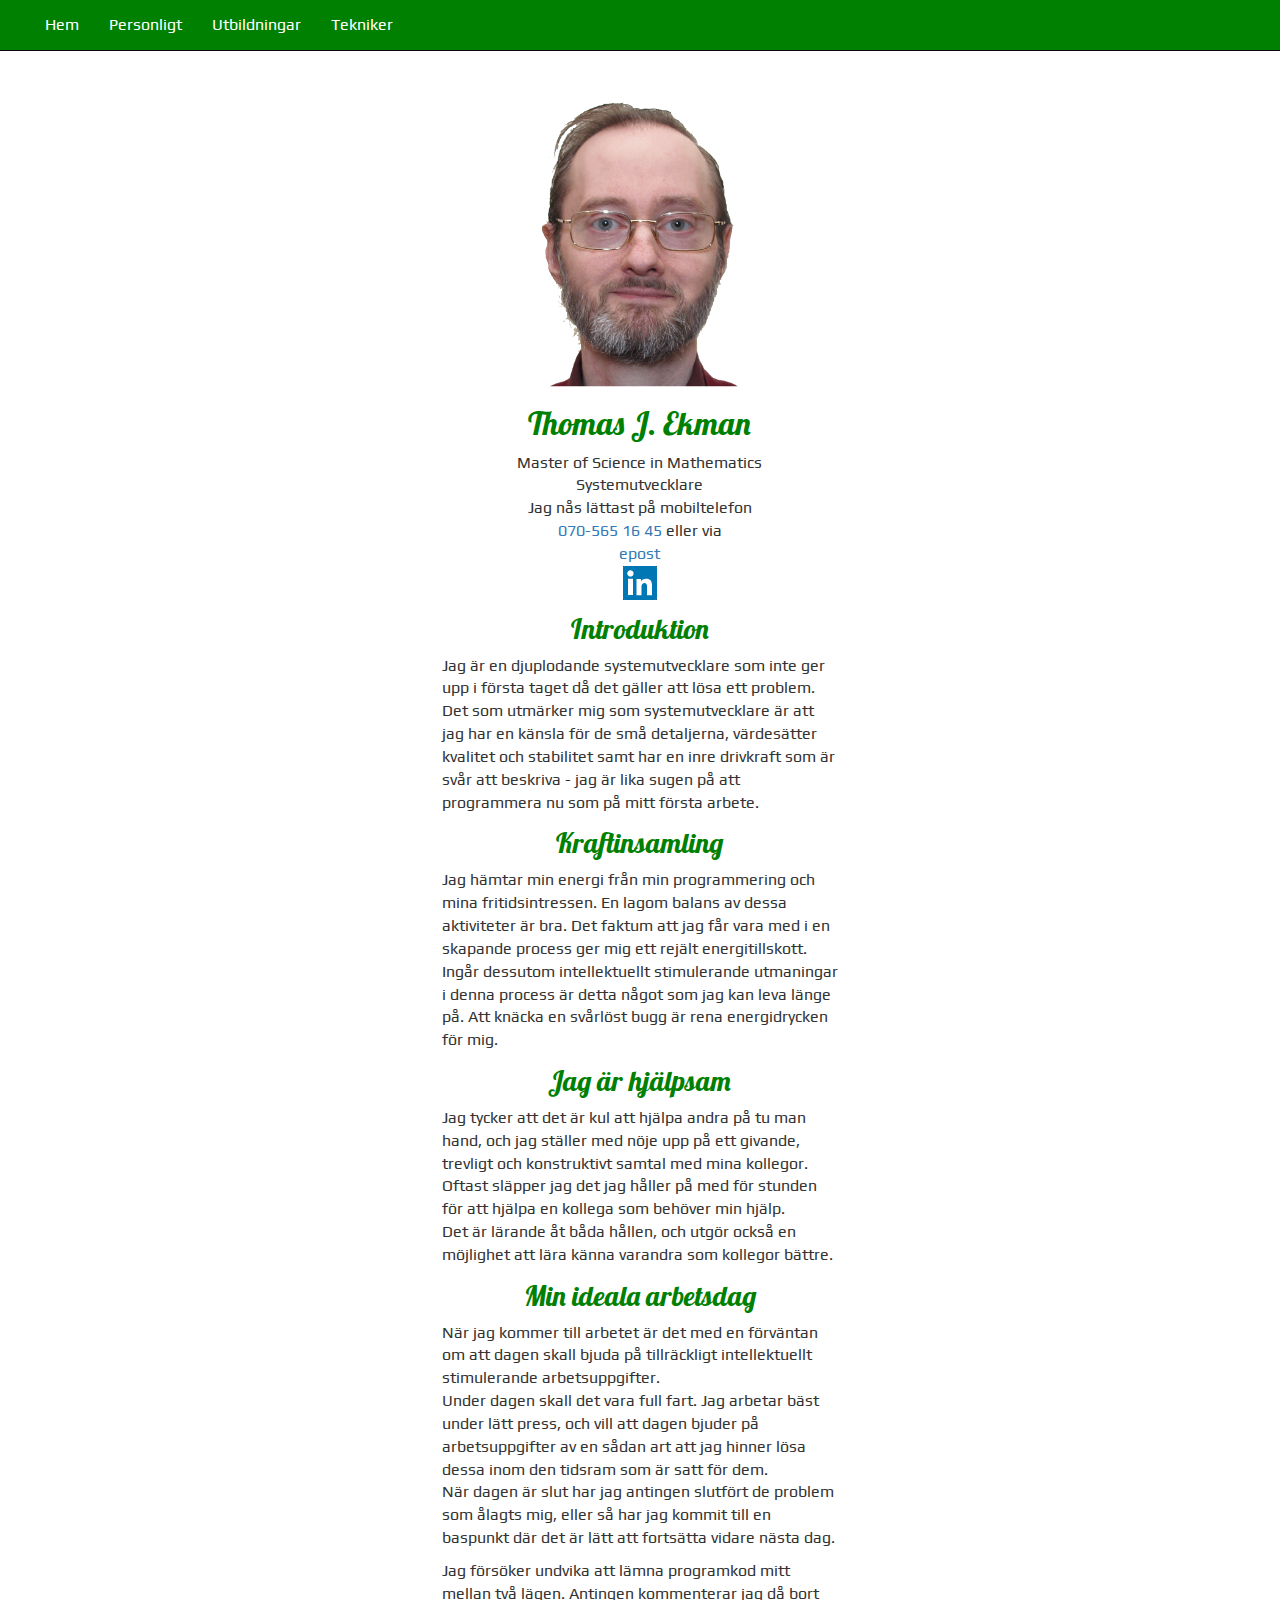
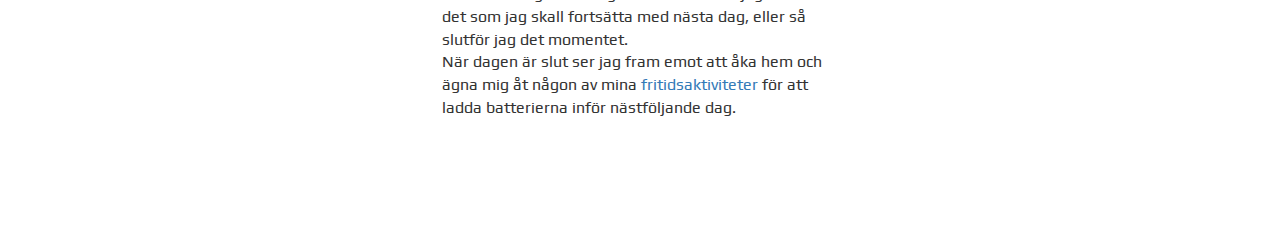
==== index.html @ 92130112 "added Google Analytics code" ====
﻿<!doctype html>
<html lang="sv-se">
<head>
    <meta charset="utf-8" />
    <!-- Global site tag (gtag.js) - Google Analytics -->
    <script async src="https://www.googletagmanager.com/gtag/js?id=UA-60939522-1"></script>
    <script>
        window.dataLayer = window.dataLayer || [];
        function gtag(){dataLayer.push(arguments);}
        gtag('js', new Date());

        gtag('config', 'UA-60939522-1');
    </script>
    <meta name="viewport" content="width=device-width, initial-scale=1, shrink-to-fit=no">
    <link rel="Shortcut Icon" href="./favicon.ico" type="image/x-icon" />
    <link rel="stylesheet" href="https://maxcdn.bootstrapcdn.com/bootstrap/3.3.7/css/bootstrap.min.css">
    <script src="https://ajax.googleapis.com/ajax/libs/jquery/3.3.1/jquery.min.js"></script>
    <script src="https://maxcdn.bootstrapcdn.com/bootstrap/3.3.7/js/bootstrap.min.js"></script>
    <link href="https://fonts.googleapis.com/css?family=Lobster|Play" rel="stylesheet">
    <link rel="stylesheet" href="./css/styles.css" />
    <title>Thomas J. Ekman</title>
</head>
<body>

    <nav class="navbar navbar-inverse navbar-fixed-top">
        <div class="container-fluid">
            <div class="navbar-header">
                <button type="button" class="navbar-toggle" data-toggle="collapse" data-target="#menu">
                    <span class="icon-bar"></span>
                    <span class="icon-bar"></span>
                    <span class="icon-bar"></span>
                </button>
                <a class="navbar-brand" href="#"></a>
            </div>
            <div class="collapse navbar-collapse" id="menu">
                <ul class="nav navbar-nav">
                    <li><a href="index.html">Hem</a></li>
                    <li><a href="personal.html">Personligt</a></li>
                    <li><a href="education.html">Utbildningar</a></li>
                    <li><a href="techniques.html">Tekniker</a></li>
                </ul>
            </div>
        </div>
    </nav>

    <div class="container-fluid" style="margin-top:50px">
        <div class="row">
            <div class="col-sm-4"></div>
            <div class="col-sm-4 text-center">
                <img src="img/thomas.png" id="selfie" alt="Bild på mig" />
            </div>
            <div class="col-sm-4"></div>
        </div>
        <div class="row">
            <div class="col-sm-4"></div>
            <div class="col-sm-4 text-center">
                <h1>Thomas J. Ekman</h1>
                Master of Science in Mathematics<br />
                Systemutvecklare<br />
                Jag nås lättast på mobiltelefon<br />
                <a href="tel:070-565 16 45">070-565 16 45</a> eller via<br />
                <a href="mailto:&#116;&#104;&#101;&#107;&#64;&#116;&#104;&#111;&#109;&#97;&#115;&#45;&#106;&#45;&#101;&#107;&#109;&#97;&#110;&#46;&#110;&#101;&#116;">epost</a><br />
                <a href="https://se.linkedin.com/in/thomasjekman" target="_blank"><img src="img/LinkedIn.png" alt="LinkedIn-knapp" /></a>
            </div>
            <div class="col-sm-4"></div>
        </div>
        <div class="row">
            <div class="col-sm-4"></div>
            <div class="col-sm-4">
                <h2 class="text-center">Introduktion</h2>
                Jag är en djuplodande systemutvecklare som inte ger upp i första
                taget då det gäller att lösa ett problem.

                Det som utmärker mig som systemutvecklare är att jag har en känsla
                för de små detaljerna, värdesätter kvalitet och stabilitet samt har en inre drivkraft
                som är svår att beskriva - jag är lika sugen på att programmera nu som på mitt första arbete.

                <h2 class="text-center">Kraftinsamling</h2>
                Jag hämtar min energi från min programmering och mina fritidsintressen.
                En lagom balans av dessa aktiviteter är bra.
                Det faktum att jag får vara med i en skapande process ger mig ett rejält energitillskott.
                Ingår dessutom intellektuellt stimulerande utmaningar
                i denna process är detta något som jag kan leva länge på.
                Att knäcka en svårlöst bugg är rena energidrycken för mig.

                <h2 class="text-center">Jag är hjälpsam</h2>
                Jag tycker att det är kul att hjälpa andra på tu man hand, och
                jag ställer med nöje upp på ett givande, trevligt och konstruktivt
                samtal med mina kollegor. Oftast släpper jag det jag håller på med för
                stunden för att hjälpa en kollega som behöver min hjälp.<br />
                Det är lärande åt båda hållen, och utgör också en möjlighet
                att lära känna varandra som kollegor bättre.

                <h2 class="text-center">Min ideala arbetsdag</h2>
                <p>
                    När jag kommer till arbetet är det med en förväntan om att
                    dagen skall bjuda på tillräckligt intellektuellt stimulerande arbetsuppgifter.<br />
                    Under dagen skall det vara full fart. Jag arbetar bäst under lätt press, och
                    vill att dagen bjuder på arbetsuppgifter av en sådan art att
                    jag hinner lösa dessa inom den tidsram som är satt för dem.<br />
                    När dagen är slut har jag antingen slutfört de problem som ålagts mig,
                    eller så har jag kommit till en baspunkt där det är lätt att fortsätta vidare
                    nästa dag.
                </p>
                <p>
                    Jag försöker undvika att lämna programkod mitt mellan två lägen.
                    Antingen kommenterar jag då bort det som jag skall fortsätta med nästa dag,
                    eller så slutför jag det momentet.<br />
                    När dagen är slut ser jag fram emot att åka hem och ägna mig åt någon av mina <a href="personal.html#private">fritidsaktiviteter</a>
                    för att ladda batterierna inför nästföljande dag.
                </p>
            </div>
            <div class="col-sm-4"></div>
        </div>
    </div>
    <br /><br /><br /><br /><br />
</body>
</html>
---- css/styles.css ----
﻿ body 
 {
    font-family: 'Play', sans-serif;
    font-size: 16px;
    background-image: url('https://thomas-j-ekman.net/img/background.png');
    height: 1000px;
    margin-top: 100px;
}

#container
{
    /*
    max-width : 1024px;
    max-height : 300px;
    margin-left : 100px;
    margin-top : 100px;
    font-family: 'Play', sans-serif;
    font-size: 16px;*/
    /*background-color: antiquewhite;*/
}
.container-fluid
{
}

#topfont
{
    font-family: 'Lobster', serif;
    font-size: 30px;
    color: black;
}

.navbar-inverse
{
    background-color: green;
    color: white;
}

/*
.navbar-inverse .navbar-nav>li>a
{
    background-color: green;
    color: white;
}
*/
/* unvisited link */
.navbar-inverse .navbar-nav>li>a:link {
    color: white;
    font-weight: normal;
}

/* visited link */
.navbar-inverse .navbar-nav>li>a:visited {
    color: white;
    font-weight: normal;
}

/* mouse over link */
.navbar-inverse .navbar-nav>li>a:hover {
    color: white;
    background-color: #00a000;
    font-weight: bold;
}
/* selected link */
.navbar-inverse .navbar-nav>li>a:active {
    color: white;
    font-weight: normal;
}

/* used by index.html to scale the selfie down */
#selfie
{
    width: 200px;
}

/* headers */
h1,h2,h3,h4,h5,h6
{
    margin-top: 0.5em;
    font-family: 'Lobster', cursive;
    color: green;
}
h1 
{
    font-size : 32px;
}
h2 
{
    font-size: 28px;
}
h3 
{
    font-size: 24px;
}
h4 
{
    font-size: 20px;
}
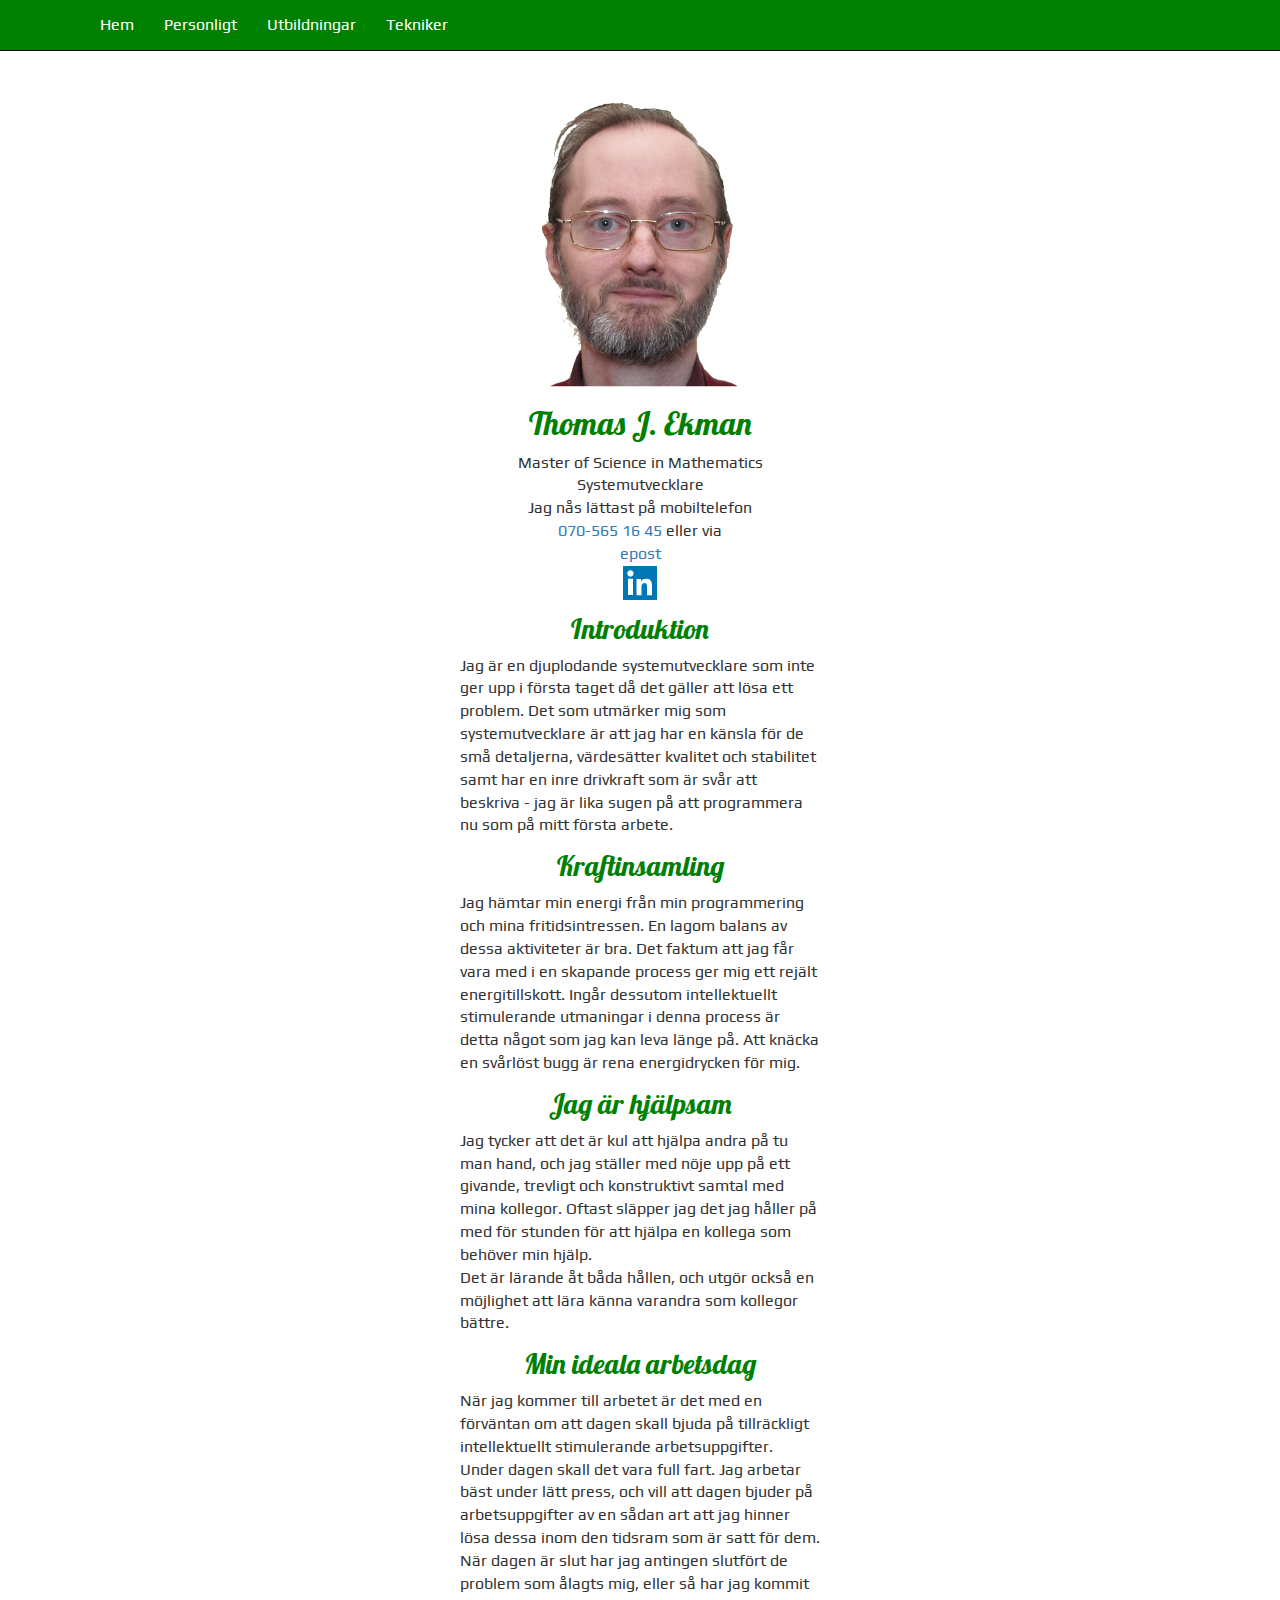
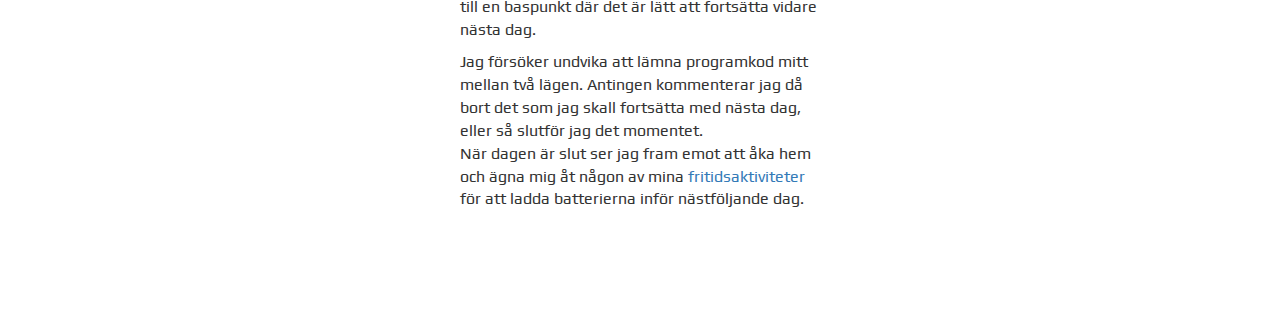
==== commit 504c616d: "index.html: changed alt text on my self portrait; personal.html: changed alt text on an image and re" ====
--- a/index.html
+++ b/index.html
@@ -1,29 +1,35 @@
 ﻿<!doctype html>
-<html lang="sv-se">
+<html lang="sv">
 <head>
-    <meta charset="utf-8" />
     <!-- Global site tag (gtag.js) - Google Analytics -->
     <script async src="https://www.googletagmanager.com/gtag/js?id=UA-60939522-1"></script>
     <script>
         window.dataLayer = window.dataLayer || [];
-        function gtag(){dataLayer.push(arguments);}
+        function gtag() { dataLayer.push(arguments); }
         gtag('js', new Date());
 
         gtag('config', 'UA-60939522-1');
     </script>
-    <meta name="viewport" content="width=device-width, initial-scale=1, shrink-to-fit=no">
+    <meta charset="utf-8" />
+    <meta name="viewport" content="width=device-width, initial-scale=1, shrink-to-fit=no" />
+    <meta name="description" content="Med denna hemsida vill jag visa upp min professionella och privata sida utan att gå alltför djupt." />
+    <meta name="keywords" content="systemutvecklare, utvecklare, databasprogrammerare, software developer, developer" />
+    <meta name="robots" content="index, follow" />
+    <meta name="revisit-after" content="1 month" />
+    <meta name="author" content="Thomas J. Ekman" />
     <link rel="Shortcut Icon" href="./favicon.ico" type="image/x-icon" />
-    <link rel="stylesheet" href="https://maxcdn.bootstrapcdn.com/bootstrap/3.3.7/css/bootstrap.min.css">
+    <link rel="stylesheet" href="https://maxcdn.bootstrapcdn.com/bootstrap/3.3.7/css/bootstrap.min.css" />
     <script src="https://ajax.googleapis.com/ajax/libs/jquery/3.3.1/jquery.min.js"></script>
     <script src="https://maxcdn.bootstrapcdn.com/bootstrap/3.3.7/js/bootstrap.min.js"></script>
-    <link href="https://fonts.googleapis.com/css?family=Lobster|Play" rel="stylesheet">
+    <link href="https://fonts.googleapis.com/css?family=Lobster" rel="stylesheet">
+    <link href="https://fonts.googleapis.com/css?family=Play" rel="stylesheet">
     <link rel="stylesheet" href="./css/styles.css" />
-    <title>Thomas J. Ekman</title>
+    <title>Thomas J. Ekman - systemutvecklare med sinne för algoritmer</title>
 </head>
 <body>
 
     <nav class="navbar navbar-inverse navbar-fixed-top">
-        <div class="container-fluid">
+        <div class="container">
             <div class="navbar-header">
                 <button type="button" class="navbar-toggle" data-toggle="collapse" data-target="#menu">
                     <span class="icon-bar"></span>
@@ -43,11 +49,11 @@
         </div>
     </nav>
 
-    <div class="container-fluid" style="margin-top:50px">
+    <div class="container" style="margin-top:50px">
         <div class="row">
             <div class="col-sm-4"></div>
             <div class="col-sm-4 text-center">
-                <img src="img/thomas.png" id="selfie" alt="Bild på mig" />
+                <img src="img/thomas.png" id="selfie" alt="Självporträtt" />
             </div>
             <div class="col-sm-4"></div>
         </div>
@@ -58,7 +64,7 @@
                 Master of Science in Mathematics<br />
                 Systemutvecklare<br />
                 Jag nås lättast på mobiltelefon<br />
-                <a href="tel:070-565 16 45">070-565 16 45</a> eller via<br />
+                <a href="tel:0705651645">070-565 16 45</a> eller via<br />
                 <a href="mailto:&#116;&#104;&#101;&#107;&#64;&#116;&#104;&#111;&#109;&#97;&#115;&#45;&#106;&#45;&#101;&#107;&#109;&#97;&#110;&#46;&#110;&#101;&#116;">epost</a><br />
                 <a href="https://se.linkedin.com/in/thomasjekman" target="_blank"><img src="img/LinkedIn.png" alt="LinkedIn-knapp" /></a>
             </div>
